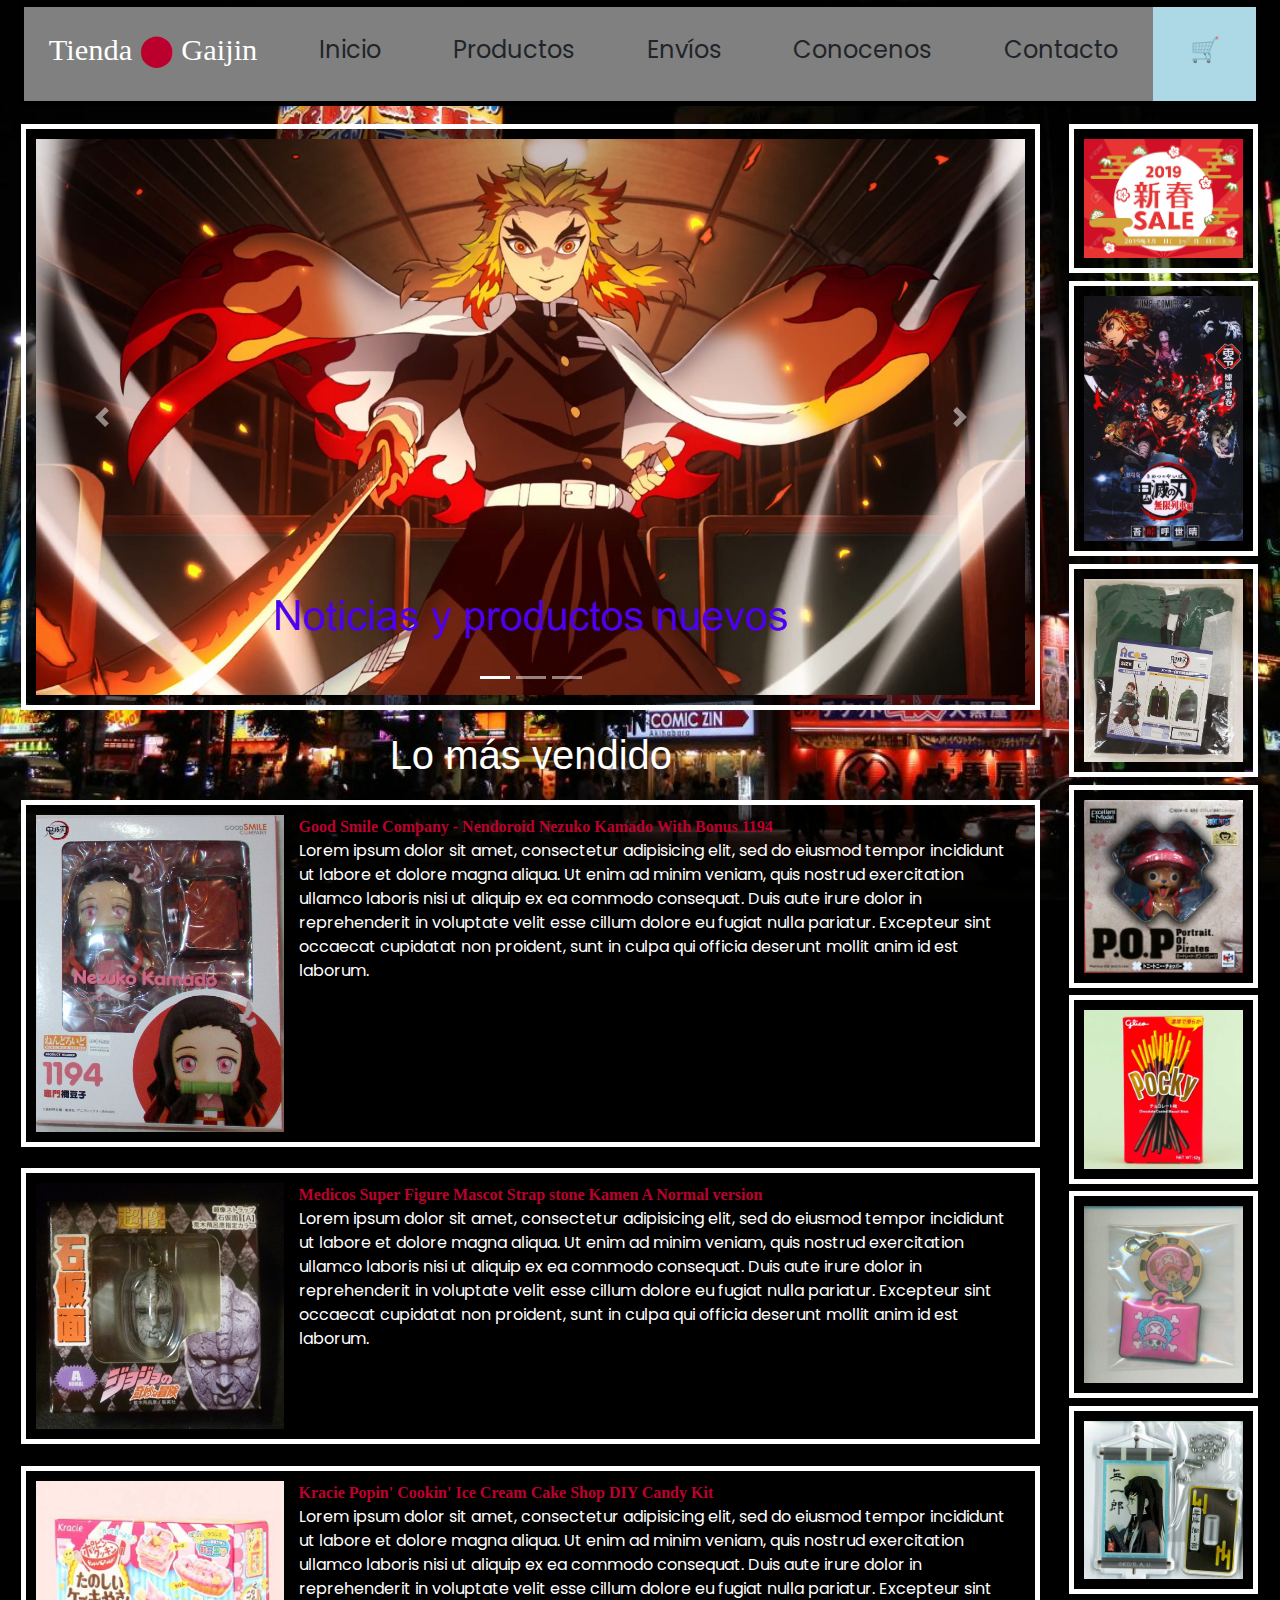
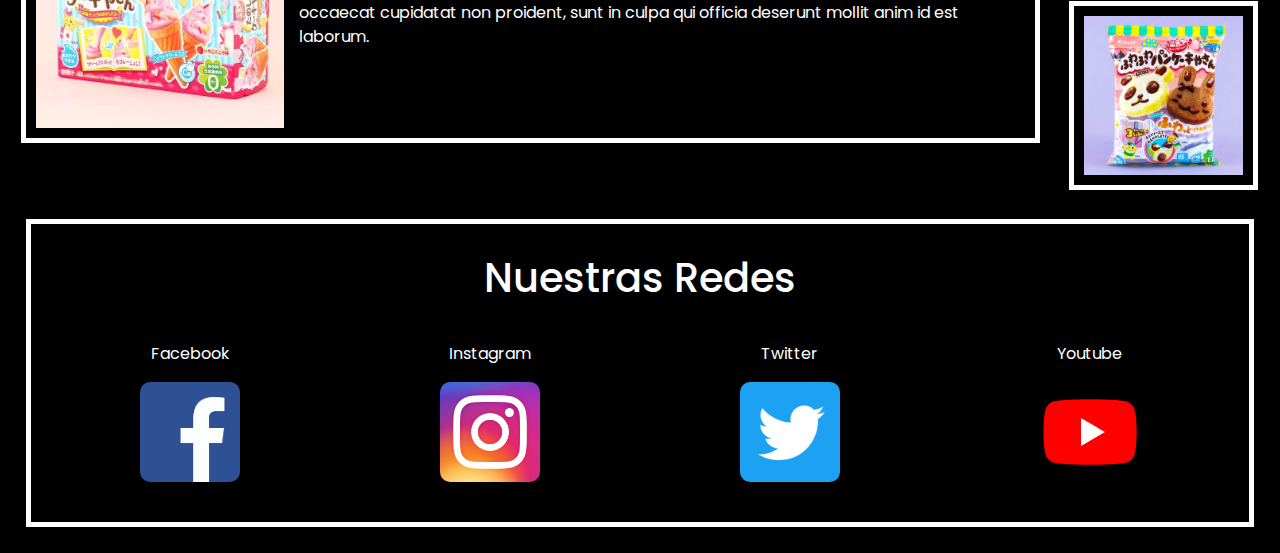
==== web/one.html @ 9ff8ff9c "Rename index.html to one.html" ====
<!DOCTYPE html>
<html lang="es">
    <head>
        <title>Tienda ⬤ Ganjin</title>
        <meta charset="UTF-8">
        <meta name="description" content="La mejor tienda para comprar productos de anime, golosinas japonesas, cosplays y mas">
        <meta name="keywords" content="alimentos japoneses,comida japonesa,tienda japonesa,productos japoneses,japón,japanese food, bebidas japonesas, dulces y snack japoneses, productos japoneses online, comprar productos japoneses, japon, japones, japonesa, coleccionismo, coleccionista, figuras, tienda, online, cosplay"/>
        <meta name="viewport" content="width=device-width, initial-scale=1.0, minimum-scale=1">
        <link rel="stylesheet" href="https://cdnjs.cloudflare.com/ajax/libs/animate.css/4.1.1/animate.min.css"/>
        <link rel="stylesheet" type="text/css" href="css/bootstrap.min.css">
        <link rel="stylesheet" type="text/css" href="css/style.css">
        <script type="text/javascript" src="https://cdn.jsdelivr.net/npm/emailjs-com@2/dist/email.min.js"></script>
        <script src="https://cdnjs.cloudflare.com/ajax/libs/popper.js/1.12.9/umd/popper.min.js" integrity="sha384-ApNbgh9B+Y1QKtv3Rn7W3mgPxhU9K/ScQsAP7hUibX39j7fakFPskvXusvfa0b4Q" crossorigin="anonymous"></script>
        <script src="https://code.jquery.com/jquery-3.5.1.min.js" integrity="sha256-9/aliU8dGd2tb6OSsuzixeV4y/faTqgFtohetphbbj0=" crossorigin="anonymous"></script>
        <script type="text/javascript" src="js/desafio.js"></script>
    </head>
    <body>
        <header class="menu__desktop">
            <h1>Tienda <b>⬤</b> Gaijin</h1>
            <a id="home.html" style="cursor: pointer;">Inicio</a>
            <a id="productos.html" style="cursor: pointer;" >Productos</a>
            <a id="envios.html" style="cursor: pointer;" >Envíos</a>
            <a id="info.html" style="cursor: pointer;" >Conocenos</a>
            <a id="contacto.html" style="cursor: pointer;" >Contacto</a>
            <div role="button" style="cursor: pointer;"  id="carrito-dropdown" data-toggle="dropdown" aria-haspopup="true" aria-expanded="false">🛒</div>
            <div class="carrito-dropdown" style="overflow-y:scroll; overflow-x:hidden; max-height: 70%; width: 50%; border-radius: 5px;" aria-labelledby="dropdownMenuLink" id="carrito">
                <div class="background animate__animated animate__fadeIn container" style="overflow-y:scroll; overflow-x:hidden;">
                </div>
            </div>
        </header>
        <header class="menu__mobile">
            <h1>Tienda <b>⬤</b> Ganjin</h1>
            <a onclick="carritoMobile()" style=" position: absolute; right: 5%; top: 660%; font-size: 50px; background: lightskyblue; border-radius: 10px; width: 18%; padding-left: 2%;">🛒</a>
            <div class="dropdown show">
                <a class="btn btn-secondary dropdown-toggle" role="button" id="dropdownMenuLink" data-toggle="dropdown" aria-haspopup="true" aria-expanded="false">三</a>
                <div class="dropdown-menu" aria-labelledby="dropdownMenuLink" style="left: -60px;top: 60px;">
                    <a id="home.html">Inicio</a>
                    <a id="productos.html">Productos</a>
                    <a id="envios.html">Envíos</a>
                    <a id="info.html">Conocenos</a>
                    <a id="contacto.html">Contacto</a>
                </div>
                </div>
              </div>
        </header>
    <main></main>
        <footer class="background animate__animated animate__fadeIn container col-12">
            <h2>Nuestras Redes</h2>
            </div>
            <div class="d-flex justify-content-around">
                <div class="column">
                    <p>Facebook</p>
                    <a href="https://www.facebook.com"><img src="img/facebook.png"></a>
                </div>
                <div class="column">
                    <p>Instagram</p>
                    <a href="https://www.instagram.com"><img src="img/instagram.png"></a>
                </div>
                <div class="column">
                    <p>Twitter</p>
                    <a href="https://www.twitter.com"><img src="img/twitter.png"></a>
                </div>
                <div class="column">
                    <p>Youtube</p>
                    <a href="https://www.youtube.com"><img src="img/youtube.png"></a>
                </div>
            </div>
        </footer>
        <div class="modal fade" id="imagemodal" tabindex="-1" role="dialog" aria-labelledby="myModalLabel" aria-hidden="true">
            <div class="modal-dialog" data-dismiss="modal">
                <div class="modal-content"  >              
                    <div class="modal-body">
                        <button type="button" class="close" data-dismiss="modal"><span aria-hidden="true">&times;</span><span class="sr-only">Close</span></button>
                        <img src="" class="imagepreview" style="width: 100%;" >
                    </div>
                </div>
            </div>
        </div>
        <script>
             $(function() {
            $('.pop').on('click', function() {
                $('.imagepreview').attr('src', $(this).find('img').attr('src'));
                $('#imagemodal').modal('show');   
            });     
    });
        </script>
    </body>
</html>
</body>
</html>
---- web/css/style.css ----
@import url("https://fonts.googleapis.com/css2?family=Nanum+Brush+Script&display=swap");
@import url("https://fonts.googleapis.com/css2?family=Permanent+Marker&display=swap");
@import url("https://fonts.googleapis.com/css2?family=Poppins:ital,wght@1,300&display=swap");
html {
  -webkit-text-size-adjust: 100%; }

body {
  background: url(../img/bg.jpg) no-repeat center center fixed;
  background-size: cover;
  background-color: black;
  margin: 0;
  padding: 0;
  overflow-x: hidden; }

.background, .main__masVendido, .table-dark {
  background-color: rgba(0, 0, 0, 0.6);
  border: white solid thick;
  font-family: "Poppins";
  margin: 2%;
  padding: 10px;
  color: black;
  width: auto; }

.carrito-dropdown{
  display:none;
  position: fixed;
  right: 0;
  top: 105px;
  background-color: gray;
}

.main__masVendido {
  display: flex; }

.table__producto {
  color: white;
  font-family: "Permanent Marker";
  font-size: 1.5rem; }
  .table__producto p {
    font-family: "Poppins";
    font-size: 1rem; }
}

button:hover {
  background-color: lightblue; }

h3, h2 {
  color: white;
  display: flex;
  justify-content: center;
  font-size: 2.5rem;
  margin: 20px; }

h2 {
  margin-bottom: 40px; }

.main__input {
  display: block;
  margin: 10px;
  width: 70%; }
  .main__input .main__input--btn {
    width: 10%; }

footer img {
  width: 100px;
  border-radius: 10%;
  margin-bottom: 30px; }

footer p {
  justify-content: center;
  display: flex; }

.menu__desktop {
  display: flex;
  justify-content: space-around;
  font-size: 1.5rem;
  font-family: "Poppins";
  position: fixed;
  width: 97%;
  top: 2px;
  left: 1.5%;
  border: black solid thick;
  background: grey;
  z-index: 10; }
  .menu__desktop .menu__off {
    color: darkblue; }
  .menu__desktop a, #carrito-dropdown{
    padding: 2% 0% 2% 3%;
    flex-grow: 1; }
  .menu__desktop a:hover, #carrito-dropdown{
    color: white !important;
    background-color: black; }
  #carrito-dropdown{
    background-color: lightblue;
  }
h1 {
  color: white;
  font-size: 1.9rem;
  font-family: "Permanent Marker";
  padding: 2%; }

legend, p, .white {
  color: white; }

b {
  color: #bc002d;
  font-family: "Permanent Marker"; }

i {
  font-family: "Permanent Marker";
  font-weight: 900; }

main {
  padding-top: 4%; }
  main .main__ofertas {
    position: relative;
    right: 2%;
    margin-top: 1.4%; }
    main .main__ofertas .main__ofertas--especial {
      width: 100%;
      position: relative; }

.menu__mobile, .mobile__on {
  display: none; }

fieldset {
  width: 100%; }
  fieldset p {
    display: inline; }
  fieldset img {
    height: 600px; }

.table-dark {
  position: relative;
  color: white;
  width: 96%; }
  .table-dark th {
    width: 20%; }
    .table-dark th img {
      width: 100%; }

iframe {
  margin: 20px;
  width: auto; }

.envios {
  height: 340px;
  margin: 20px; }

#gcw_mainF5KndqjFc {
  position: fixed;
  bottom: 20px;
  right: 20px;
  z-index: 10; }

#dropdownMenuLink{
  font-size: 1.5rem;
  padding-right: 15px; 
  background-color: lightblue;
}

@media only screen and (max-width: 1039px) {
  .menu__desktop, .main__ofertas, .mobile__off {
    display: none; }
  main {
    padding-top: 40px; }
  .image-hero-area {
    position: fixed;
    right: 0;
    bottom: 0;
    min-width: 100%;
    min-height: 100%;
    width: auto;
    height: auto;
    z-index: -100;
    margin: 0;
    background: url(../img/bg.jpg) center center no-repeat;
    -webkit-background-size: cover;
    -moz-background-size: cover;
    -o-background-size: cover;
    background-size: cover; }
  .main__masVendido {
    flex-direction: column; }
  h1 {
    padding-top: 23px;
    padding-left: 5%;
    font-size: 1.6rem; }
  h2 {
    font-size: 2rem; }
  #dropdownMenuLink {
    width: 150%;
    height: 58%;
    right: 80%;
    top: 8%; }
  .dropdown-menu {
    background-color: black; }
  .main__input {
    width: 100%; }
  .menu__mobile {
    display: grid;
    grid-template-columns: 80% 20%;
    position: fixed;
    top: 0px;
    left: 0px;
    overflow: visible;
    background-color: #333;
    font-family: "Permanent Marker";
    z-index: 10;
    width: 100%;
    height: 80px;
    border-radius: 1%; }
    .menu__mobile a {
      font-size: 1.2rem;
      color: white !important;
      margin: 10px 0 10px 20px;
      position: relative;
      float: left;
      font-family: "Poppins"; }
  .main__input {
    width: 94%; }
  input {
    display: block; }
  .dropdown-menu.show, .mobile__on {
    display: grid; }
  .table-dark {
    position: relative;
    width: 95%;
    right: 0; }
    .table-dark b {
      font-size: 3vw;
      color: white; }
  .main {
    padding: 0px;
    margin: 0px;
    margin-top: 80px; }
  #gcw_mainF5KndqjFc {
    position: relative;
    bottom: 0;
    right: 2px; }
  footer p {
    display: none; }
  #carouselExampleIndicators{
    margin-top: -30px;
  }
  footer img {
    width: 50px; }
  iframe, .envios {
    height: auto;
    margin: 0;
    margin-bottom: 20px; } }
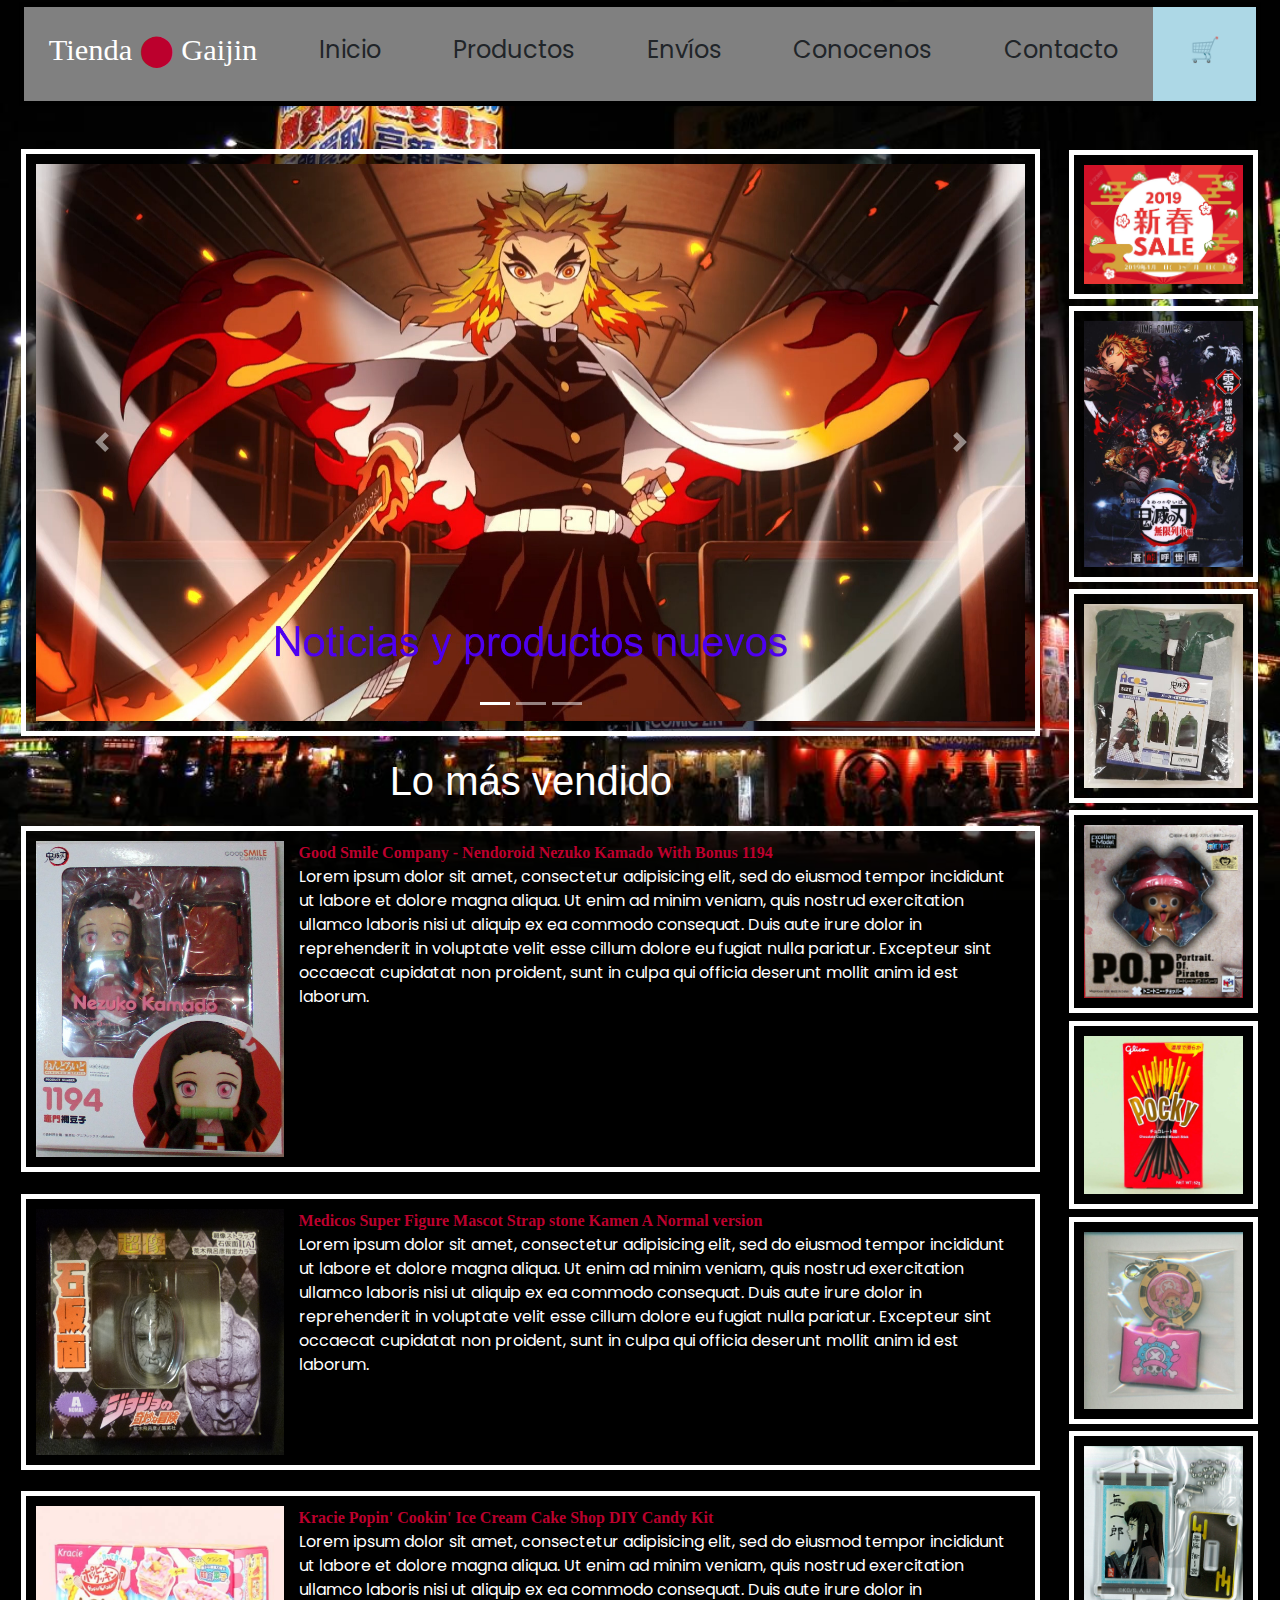
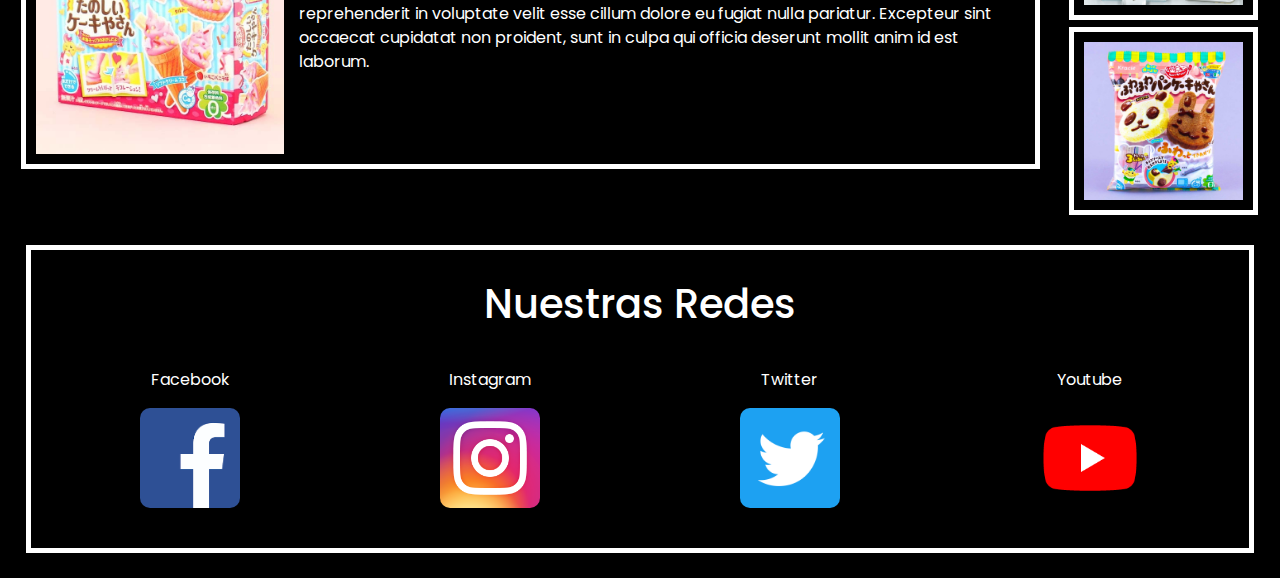
==== commit 551e3268: "Add files via upload" ====
--- a/web/one.html
+++ b/web/one.html
@@ -1,7 +1,7 @@
 <!DOCTYPE html>
 <html lang="es">
     <head>
-        <title>Tienda ⬤ Ganjin</title>
+        <title>Tienda ⬤ Gaijin</title>
         <meta charset="UTF-8">
         <meta name="description" content="La mejor tienda para comprar productos de anime, golosinas japonesas, cosplays y mas">
         <meta name="keywords" content="alimentos japoneses,comida japonesa,tienda japonesa,productos japoneses,japón,japanese food, bebidas japonesas, dulces y snack japoneses, productos japoneses online, comprar productos japoneses, japon, japones, japonesa, coleccionismo, coleccionista, figuras, tienda, online, cosplay"/>
@@ -12,6 +12,7 @@
         <script type="text/javascript" src="https://cdn.jsdelivr.net/npm/emailjs-com@2/dist/email.min.js"></script>
         <script src="https://cdnjs.cloudflare.com/ajax/libs/popper.js/1.12.9/umd/popper.min.js" integrity="sha384-ApNbgh9B+Y1QKtv3Rn7W3mgPxhU9K/ScQsAP7hUibX39j7fakFPskvXusvfa0b4Q" crossorigin="anonymous"></script>
         <script src="https://code.jquery.com/jquery-3.5.1.min.js" integrity="sha256-9/aliU8dGd2tb6OSsuzixeV4y/faTqgFtohetphbbj0=" crossorigin="anonymous"></script>
+        <script type="text/javascript" src="js/genproductos.js"></script>
         <script type="text/javascript" src="js/desafio.js"></script>
     </head>
     <body>
@@ -23,14 +24,14 @@
             <a id="info.html" style="cursor: pointer;" >Conocenos</a>
             <a id="contacto.html" style="cursor: pointer;" >Contacto</a>
             <div role="button" style="cursor: pointer;"  id="carrito-dropdown" data-toggle="dropdown" aria-haspopup="true" aria-expanded="false">🛒</div>
-            <div class="carrito-dropdown" style="overflow-y:scroll; overflow-x:hidden; max-height: 70%; width: 50%; border-radius: 5px;" aria-labelledby="dropdownMenuLink" id="carrito">
+            <div id="mostrarMiniCarrito" class="carrito-dropdown" style="overflow-y:scroll; overflow-x:hidden; max-height: 70%; width: 50%; border-radius: 5px;" aria-labelledby="dropdownMenuLink" id="carrito">
                 <div class="background animate__animated animate__fadeIn container" style="overflow-y:scroll; overflow-x:hidden;">
                 </div>
             </div>
         </header>
         <header class="menu__mobile">
             <h1>Tienda <b>⬤</b> Ganjin</h1>
-            <a onclick="carritoMobile()" style=" position: absolute; right: 5%; top: 660%; font-size: 50px; background: lightskyblue; border-radius: 10px; width: 18%; padding-left: 2%;">🛒</a>
+            <a id="carrito.html" style=" position: fixed; right: 5%; bottom: 10%; font-size: 50px; background: lightskyblue; border-radius: 10px; width: 18%; padding-left: 2%;">🛒<p id="notificacion" style="position: absolute;background: red;border-radius: 100%;width: 20px;height: 20px;bottom: 45px;font-size: 15px;right: -5px;padding-left: 5px;font-family: initial;" class="mobile__on"></p></a>
             <div class="dropdown show">
                 <a class="btn btn-secondary dropdown-toggle" role="button" id="dropdownMenuLink" data-toggle="dropdown" aria-haspopup="true" aria-expanded="false">三</a>
                 <div class="dropdown-menu" aria-labelledby="dropdownMenuLink" style="left: -60px;top: 60px;">
@@ -43,7 +44,7 @@
                 </div>
               </div>
         </header>
-    <main></main>
+    <main id="main"></main>
         <footer class="background animate__animated animate__fadeIn container col-12">
             <h2>Nuestras Redes</h2>
             </div>
@@ -87,4 +88,4 @@
     </body>
 </html>
 </body>
-</html>
+</html>--- a/web/css/style.css
+++ b/web/css/style.css
@@ -111,7 +111,7 @@
   font-weight: 900; }
 
 main {
-  padding-top: 4%; }
+  padding-top: 5%; }
   main .main__ofertas {
     position: relative;
     right: 2%;
